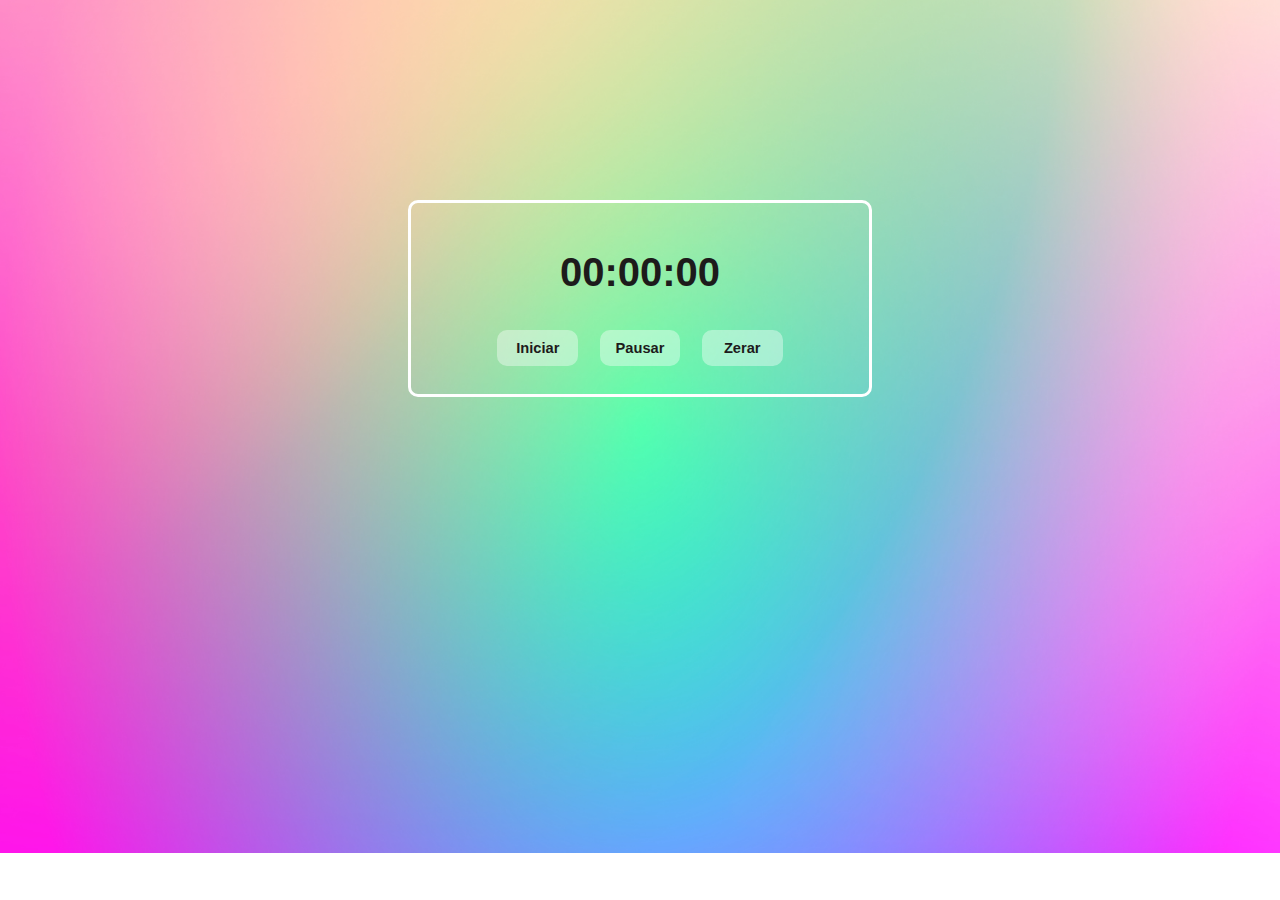
==== Cronometro/index.html @ 11aac06e "cronometro" ====
<!DOCTYPE html>
<html lang="en">
<head>
    <meta charset="UTF-8">
    <meta http-equiv="X-UA-Compatible" content="IE=edge">
    <meta name="viewport" content="width=device-width, initial-scale=1.0">
    <link rel="stylesheet" href="css/style.css">
    <script src="js/script.js" defer></script>
    <link rel="shortcut icon" href="icon.png" type="image/x-icon">
    <title>Cronômetro</title>
</head>
<body>
    <div>
        <h1 id="relogio">00:00:00</h1>
        <button id="iniciar" onclick="iniciar()">Iniciar</button>
        <button id="pausar" onclick="pausar()">Pausar</button>
        <button id="zerar" onclick="zerar()">Zerar</button>
    </div>
</body>
</html>
---- Cronometro/css/style.css ----
body{
    font: normal 15pt Arial;
    background: url(../fundo.jpg);
    background-repeat: no-repeat;
    background-size:cover;
}

h1{
    color: rgb(29, 27, 27);
}

div{
    border-radius: 10px;
    margin: 400px;
    padding: 20px;
    margin-top: 200px;
    text-align: center;
    border: 3px white solid;
}

button{
    font: normal 11pt Arial;
    font-weight: bold;
    height: 2.5em;
    width: 5.5em;
    margin: 8px;
    border: none;
    border-radius: 10px;
    color: rgb(29, 27, 27);
    background-color: rgba(255, 255, 255, 0.39);
}

button:hover{
    cursor:pointer;
}
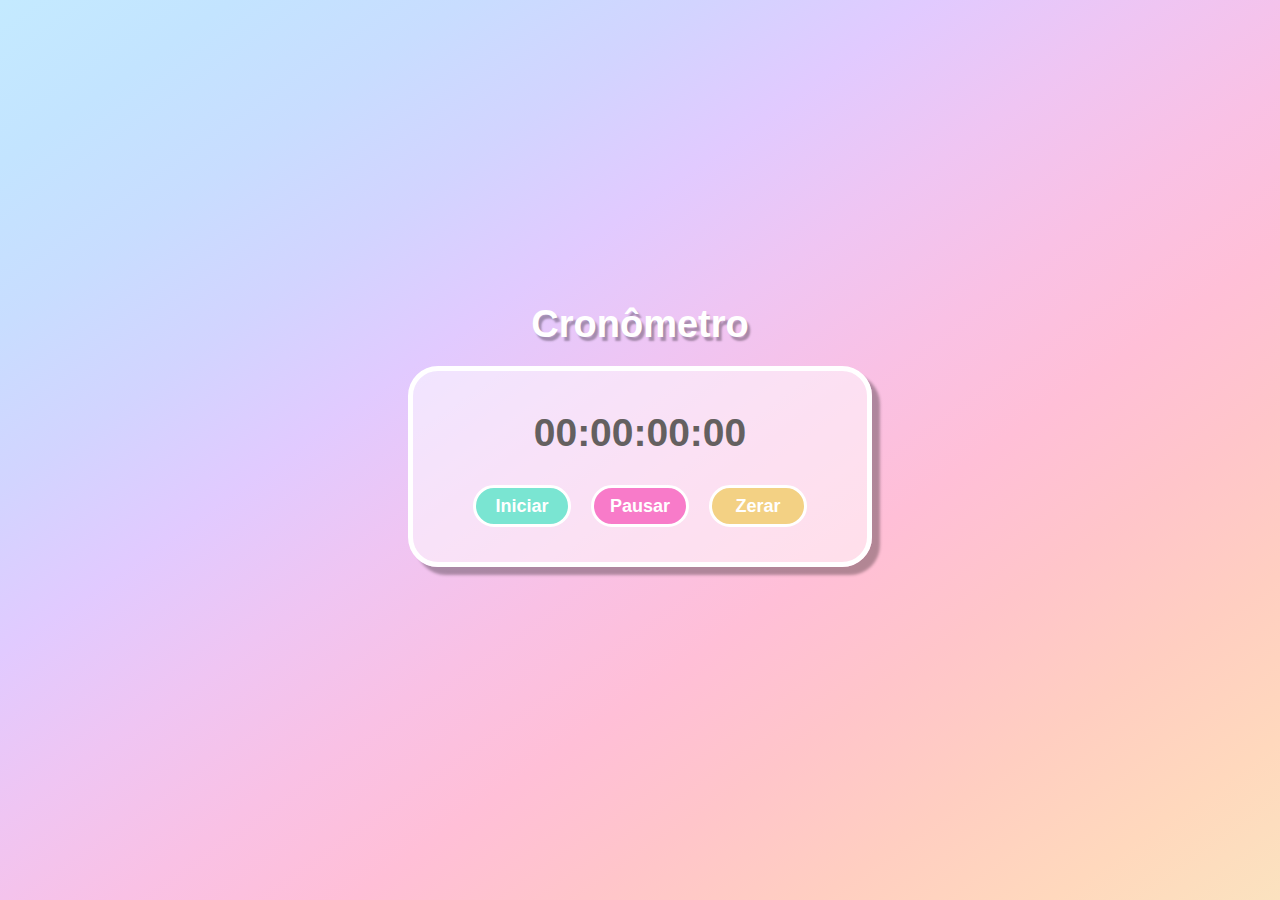
==== commit 92194e91: "Ajustando layout cronometro" ====
--- a/Cronometro/index.html
+++ b/Cronometro/index.html
@@ -1,20 +1,29 @@
 <!DOCTYPE html>
 <html lang="en">
-<head>
-    <meta charset="UTF-8">
-    <meta http-equiv="X-UA-Compatible" content="IE=edge">
-    <meta name="viewport" content="width=device-width, initial-scale=1.0">
-    <link rel="stylesheet" href="css/style.css">
-    <script src="js/script.js" defer></script>
-    <link rel="shortcut icon" href="icon.png" type="image/x-icon">
-    <title>Cronômetro</title>
-</head>
-<body>
-    <div>
-        <h1 id="relogio">00:00:00</h1>
-        <button id="iniciar" onclick="iniciar()">Iniciar</button>
-        <button id="pausar" onclick="pausar()">Pausar</button>
-        <button id="zerar" onclick="zerar()">Zerar</button>
-    </div>
-</body>
+    <head>
+        <meta charset="UTF-8">
+        <meta http-equiv="X-UA-Compatible" content="IE=edge">
+        <meta name="viewport" content="width=device-width, initial-scale=1.0">
+        <link rel="stylesheet" href="css/style.css">
+        <script src="js/script.js" defer></script>
+        <link rel="shortcut icon" href="icon.png" type="image/x-icon">
+        <title>Cronômetro</title>
+    </head>
+    <body>
+        <div class="centro">
+            <h1>Cronômetro</h1>
+
+            <div class="menu">
+                <h2 id="relogio">00:00:00:00</h2>
+
+                <div class="botoes">
+                    <button id="iniciar" onclick="iniciar()">Iniciar</button>
+                    <button id="pausar" onclick="pausar()">Pausar</button>
+                    <button id="zerar" onclick="zerar()">Zerar</button>
+                </div>
+                
+            </div>
+            
+        </div>
+    </body>
 </html>--- a/Cronometro/css/style.css
+++ b/Cronometro/css/style.css
@@ -1,36 +1,101 @@
-body{
-    font: normal 15pt Arial;
-    background: url(../fundo.jpg);
-    background-repeat: no-repeat;
-    background-size:cover;
+* { 
+    margin: 0;
+    padding: 0;
+    list-style: none;
+    box-sizing: border-box;
+    @import url('https://fonts.googleapis.com/css2?family=Open+Sans:ital,wght@0,300..800;1,300..800&display=swap');
+    font-family: "Open Sans", sans-serif;
+}
+
+body, html{
+    background-image: linear-gradient(to right bottom, #c4eaff, #c3e4ff, #c8ddff, #d2d4ff, #e1caff, #efc5f3, #f9c1e5, #ffbfd7, #ffc5ca, #ffcec1, #ffd8bd, #fbe2bf);
+    background-attachment: fixed;
+    height: 100%;
+    margin: 0;
+    display: flex;
+    justify-content: center; 
+    align-items: center; 
 }
 
 h1{
-    color: rgb(29, 27, 27);
+    margin: 20px 0;
+    color: #FFFFFF;
+    text-align: center;
+    font-weight: 800;
+    font-size: 38px;
+    text-shadow: 3px 4px 2px rgba(0, 0, 0, 0.30);
 }
 
-div{
-    border-radius: 10px;
-    margin: 400px;
-    padding: 20px;
-    margin-top: 200px;
+.centro {
+    width: 100%;
     text-align: center;
-    border: 3px white solid;
+    max-width: 500px;
+}
+
+.menu{
+    padding: 25px 50px;
+    width: 100%;
+    align-items: center;
+    justify-self: center;
+    margin-bottom: 50px;
+    background: rgba(255, 255, 255, 0.50);
+    border-radius: 30px;
+    border: 5px solid #FFFFFF;
+    box-shadow: 8px 8px 3px rgba(0, 0, 0, 0.30);
+}
+
+h2{
+    color: #646060;
+    font-size:39px;
+    margin: 15px 0 20px;
+    font-weight: 700;
 }
 
 button{
-    font: normal 11pt Arial;
+    font-size: 18px;
     font-weight: bold;
-    height: 2.5em;
-    width: 5.5em;
-    margin: 8px;
-    border: none;
-    border-radius: 10px;
-    color: rgb(29, 27, 27);
-    background-color: rgba(255, 255, 255, 0.39);
+    margin: 10px;
+    width: 98px;
+    height: 42px;
+    border: 3px solid #FFFFFF;
+    border-radius: 50px;
+    color: #FFFFFF;
+}
+
+.botoes{
+    display: flex;
+    align-items: center;    
+    justify-content: center;  
+    flex-wrap: wrap; 
+}
+
+#iniciar{
+    background-color: #7AE5D2;
+}
+
+#pausar{
+    background-color: #F87BC9;
+}
+
+#zerar{
+    background-color: #F3D184;
 }
 
 button:hover{
     cursor:pointer;
 }
 
+@media (max-width: 540px) { 
+    .centro{
+      margin: 5%;
+    }
+
+    .botoes {
+        flex-direction: column;
+    }
+
+    .menu{
+        padding: 25px;
+    }
+}
+
